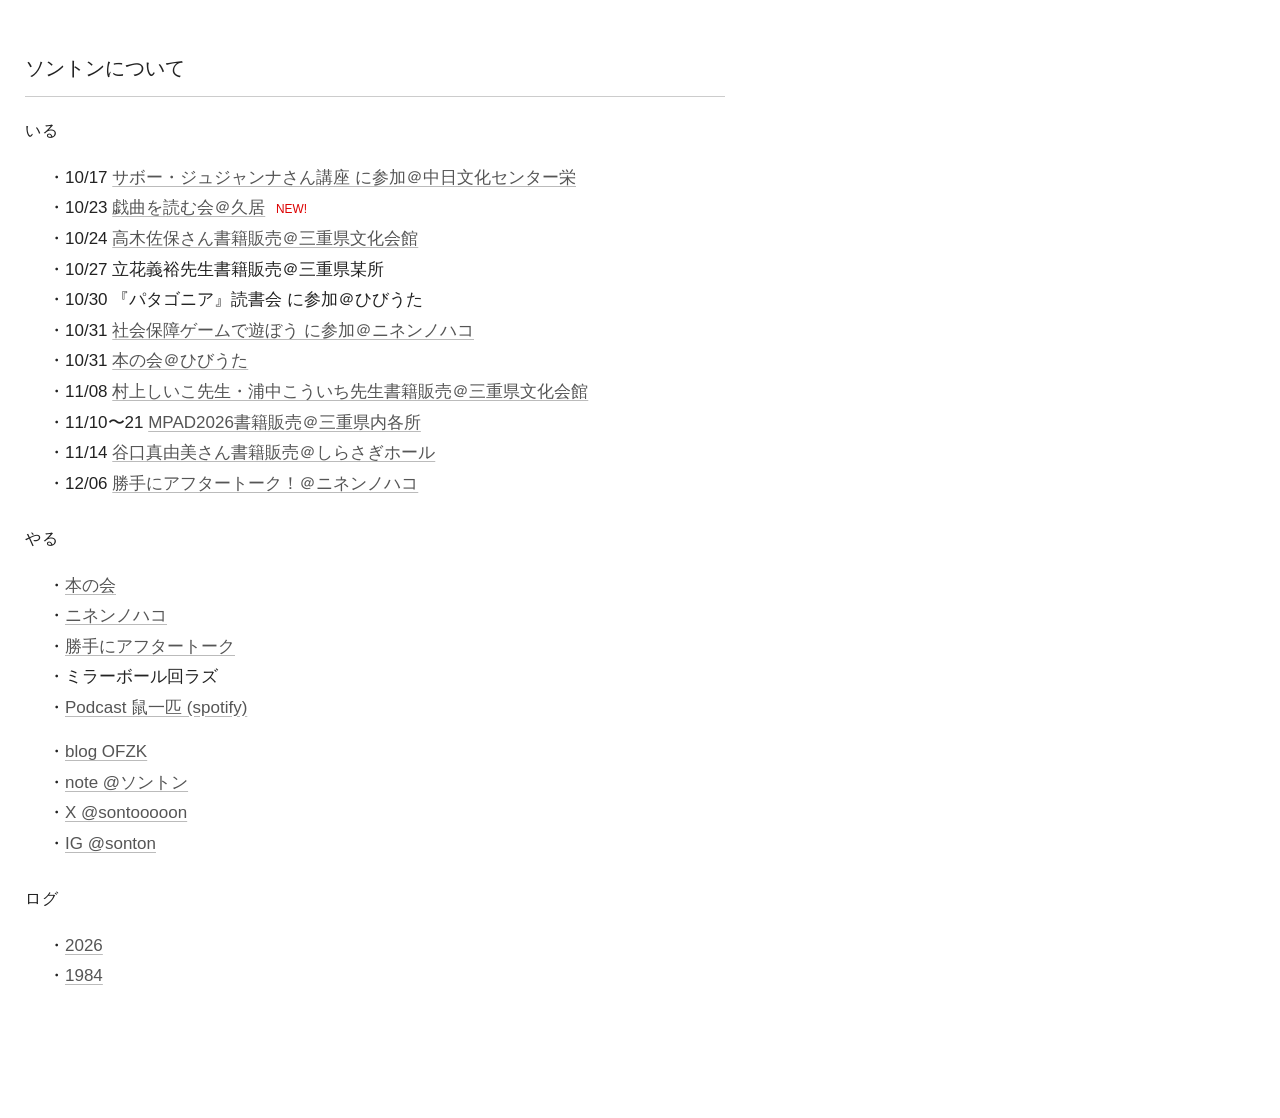
==== index.html @ ca7ebd00 "Update index.html" ====
<!DOCTYPE html>
<html lang="ja">

<head>
  <meta charset="UTF-8">
  <meta name="viewport" content="width=device-width, initial-scale=1.0">
  <title>ソントン</title>
  <link rel="stylesheet" href="style.css">
</head>

<body>
<main>

  <h1>ソントンについて</h1>
  <hr>

<h2>いる</h2>
  <ul>
  <li>10/17 <a href="https://www.chunichi-culture.com/programs/program_213548.html" target="_blank" rel="noopener noreferrer">
  サボー・ジュジャンナさん講座 に参加＠中日文化センター栄</a></li>
  <li>10/23 <a href="http://ken55555.blog94.fc2.com/blog-entry-1035.html" target="_blank" rel="noopener noreferrer">
  戯曲を読む会＠久居</a> <span class="new">NEW!</span></li>
  <li>10/24 <a href="https://www.center-mie.or.jp/manabi/event/sponsor/detail/59429" target="_blank" rel="noopener noreferrer">
  高木佐保さん書籍販売＠三重県文化会館</a></li>
  <li>10/27 立花義裕先生書籍販売＠三重県某所</li>
  <li>10/30 『パタゴニア』読書会 に参加＠ひびうた</li>
  <li>10/31 <a href="https://x.com/2yearBox/status/2087749714120933388" target="_blank" rel="noopener noreferrer">
  社会保障ゲームで遊ぼう に参加＠ニネンノハコ</a></li>
  <li>10/31 <a href="bookclub.html">本の会＠ひびうた</a></li>
  <li>11/08 <a href="https://www.library.pref.mie.lg.jp/book-fes/30.html" target="_blank" rel="noopener noreferrer">
  村上しいこ先生・浦中こういち先生書籍販売＠三重県文化会館</a></li>
  <li>11/10〜21 <a href="https://www.center-mie.or.jp/mpad/" target="_blank" rel="noopener noreferrer">
MPAD2026書籍販売＠三重県内各所</a></li>
  <li>11/14 <a href="https://www.info.city.tsu.mie.jp/shisei/keikaku_matizukuri_torikumi/1002223/1002231.html" target="_blank" rel="noopener noreferrer">
  谷口真由美さん書籍販売＠しらさぎホール</a></li>
  <li>12/06 <a href="after.html">勝手にアフタートーク！＠ニネンノハコ</a></li>
</ul>

<h2>やる</h2>
<ul>
<li><a href="bookclub.html">本の会</a></li>
  <li><a href="2yearbox.html">ニネンノハコ</a></li>
  <li><a href="after.html">勝手にアフタートーク</a></li>
  <li>ミラーボール回ラズ</li>
  <li>
    <a href="https://open.spotify.com/show/2Fx0NGYdMwCBhbUyGGpYxN?si=fc2ae98da0c445d3"
       target="_blank"
       rel="noopener noreferrer">
      Podcast 鼠一匹 (spotify)
    </a>
  </li>
    <li style="margin-top: 0.8em;"><a href="http://ken55555.blog94.fc2.com" target="_blank" rel="noopener noreferrer">blog OFZK</a></li>
    <li><a href="https://note.com/sontooooon" target="_blank" rel="noopener noreferrer">note @ソントン</a></li>
    <li><a href="https://x.com/sontooooon" target="_blank" rel="noopener noreferrer">X @sontooooon</a></li>
    <li><a href="https://www.instagram.com/sonton/" target="_blank" rel="noopener noreferrer">IG @sonton</a></li>
  </ul>



<h2>ログ</h2>
  <ul>
    <li><a href="log2026.html">2026</a></li>
    <li><a href="log1984.html">1984</a></li>
    
  </ul>
  
</main>
</body>

</html>
---- style.css ----
body {
  margin: 0;
  background: white;
  color: #222;

  font-family:
    -apple-system,
    BlinkMacSystemFont,
    "Helvetica Neue",
    sans-serif;

  font-size: 17px;
  line-height: 1.8;
}

main {
  max-width: 700px;
  margin: 0;
  padding: 50px 25px 100px;
}

/* サイト名 */
h1 {
  font-size: 20px;
  font-weight: normal;
  margin: 0 0 5px;
}

/* 区切り線 */
hr {
  border: 0;
  border-top: 1px solid #ccc;
  margin: 10px 0 20px;
}

/* セクション */
h2 {
  font-size: 16px;
  font-weight: normal;
  letter-spacing: 0.08em;
  margin: 0;
}

/* 通常のリスト */
ul {
  list-style-type: "・";
  margin-bottom: 1.5em;
}


/* リンク */
a {
  color: #555;
  text-decoration: underline;
  text-decoration-color: #bbb;
  text-underline-offset: 3px;
}

a:hover {
  color: #000;
  text-decoration-color: #222;
}

.new {
  font-size: 0.7em;
  margin-left: 0.5em;
  color: #d00;
}

.bookclub-photo {
  max-width: 100%;
  height: auto;
}
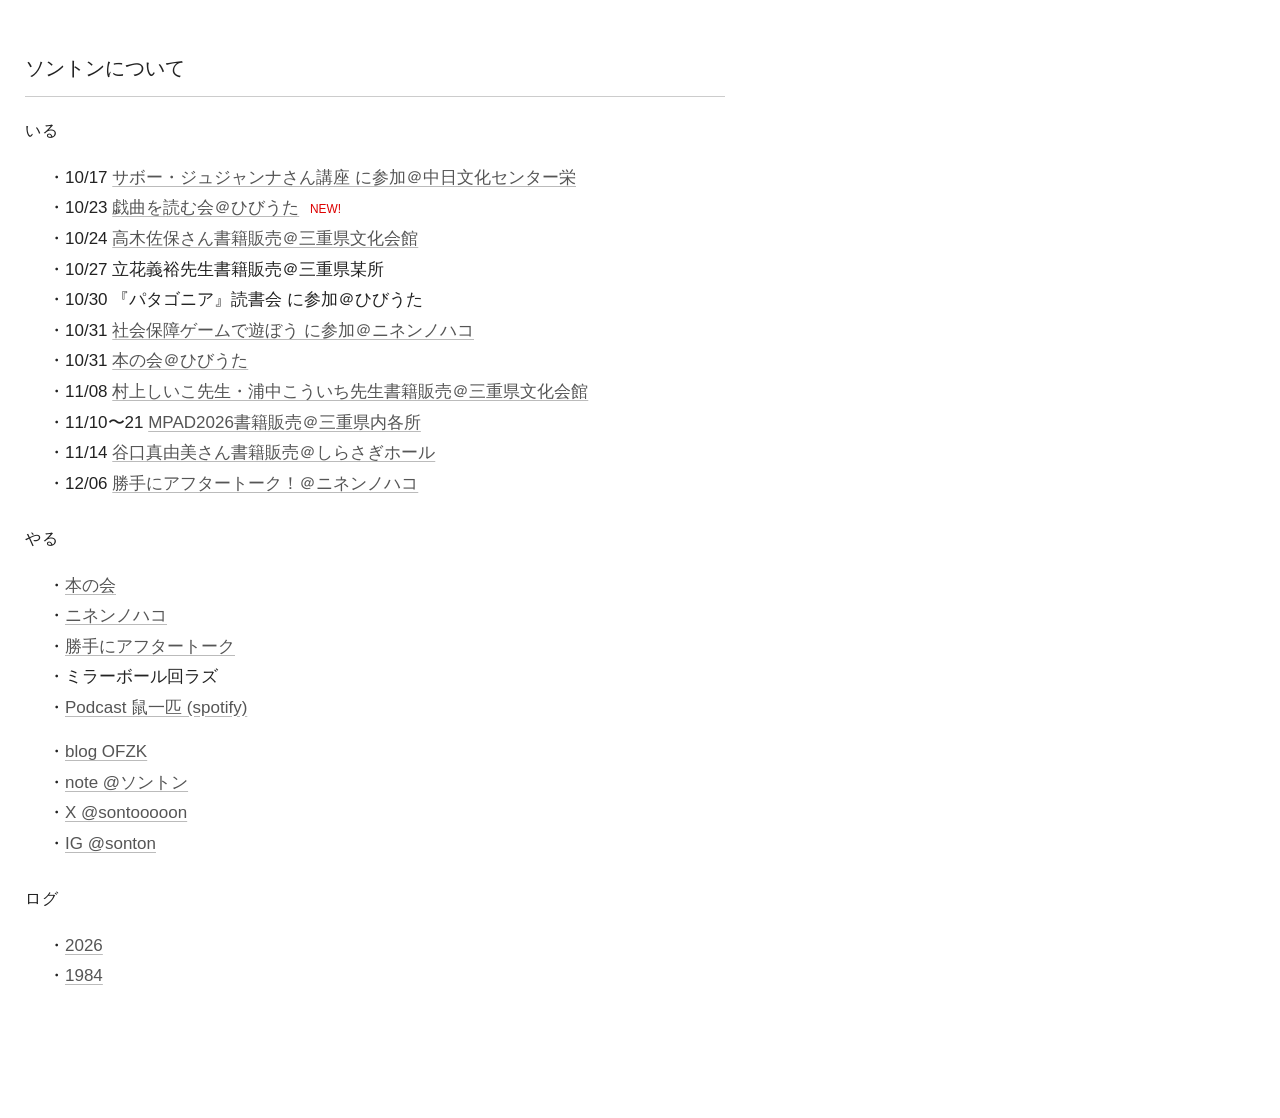
==== commit ec89dd1e: "Update index.html" ====
--- a/index.html
+++ b/index.html
@@ -19,7 +19,7 @@
   <li>10/17 <a href="https://www.chunichi-culture.com/programs/program_213548.html" target="_blank" rel="noopener noreferrer">
   サボー・ジュジャンナさん講座 に参加＠中日文化センター栄</a></li>
   <li>10/23 <a href="http://ken55555.blog94.fc2.com/blog-entry-1035.html" target="_blank" rel="noopener noreferrer">
-  戯曲を読む会＠久居</a> <span class="new">NEW!</span></li>
+  戯曲を読む会＠ひびうた</a> <span class="new">NEW!</span></li>
   <li>10/24 <a href="https://www.center-mie.or.jp/manabi/event/sponsor/detail/59429" target="_blank" rel="noopener noreferrer">
   高木佐保さん書籍販売＠三重県文化会館</a></li>
   <li>10/27 立花義裕先生書籍販売＠三重県某所</li>
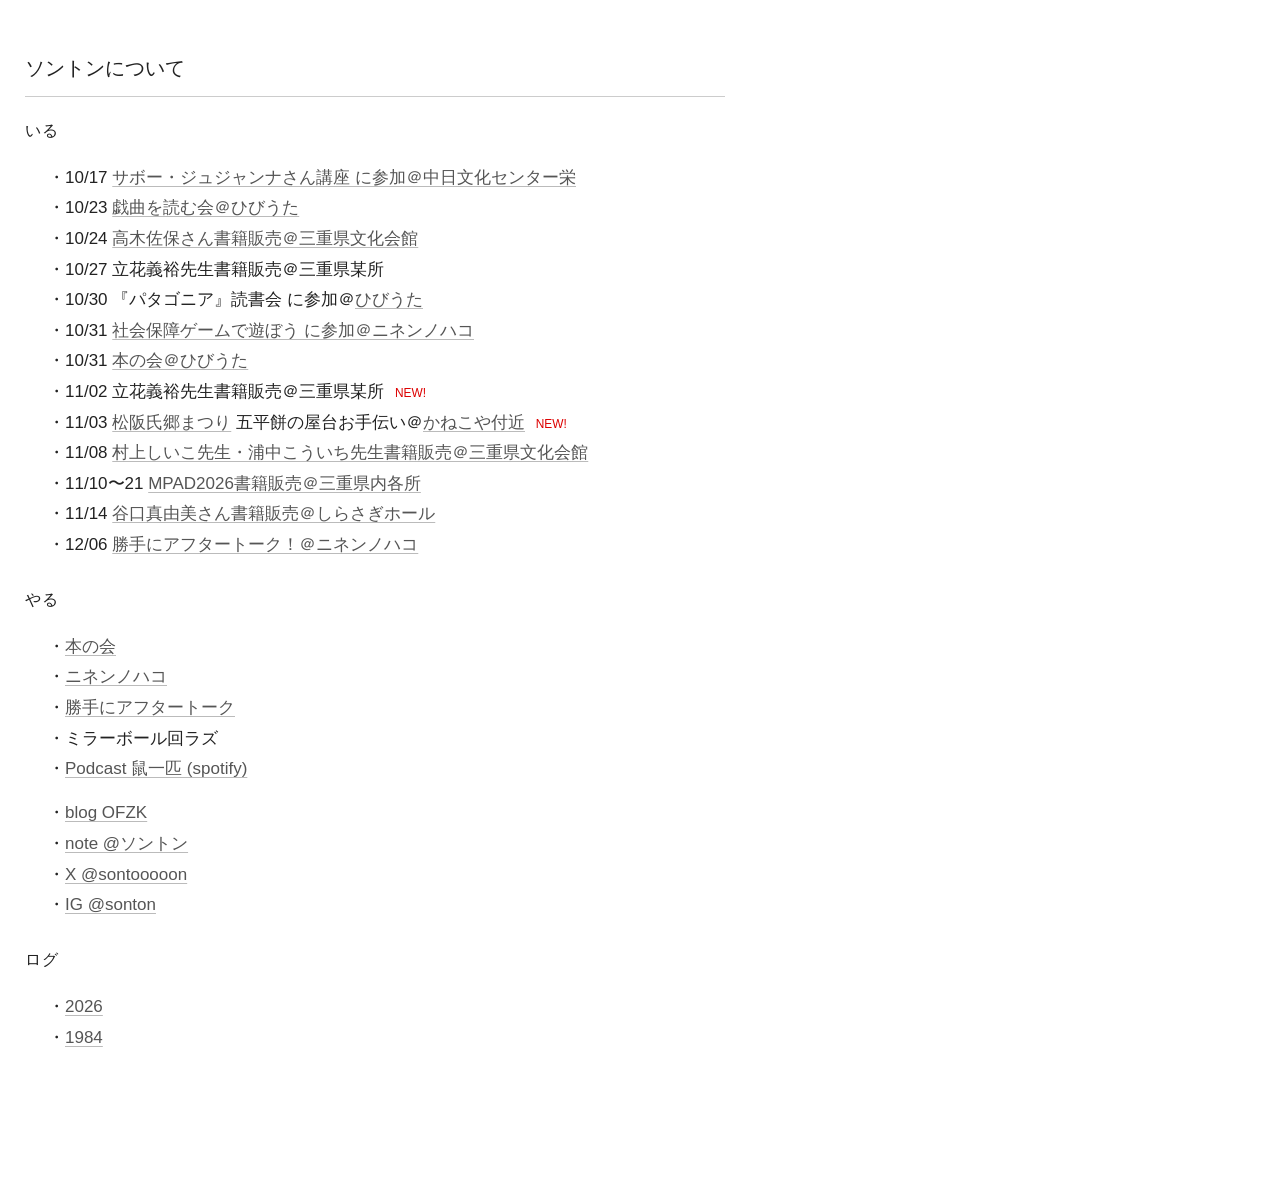
==== commit 3baeebc4: "Update index.html" ====
--- a/index.html
+++ b/index.html
@@ -19,14 +19,17 @@
   <li>10/17 <a href="https://www.chunichi-culture.com/programs/program_213548.html" target="_blank" rel="noopener noreferrer">
   サボー・ジュジャンナさん講座 に参加＠中日文化センター栄</a></li>
   <li>10/23 <a href="http://ken55555.blog94.fc2.com/blog-entry-1035.html" target="_blank" rel="noopener noreferrer">
-  戯曲を読む会＠ひびうた</a> <span class="new">NEW!</span></li>
+  戯曲を読む会＠ひびうた</a></li>
   <li>10/24 <a href="https://www.center-mie.or.jp/manabi/event/sponsor/detail/59429" target="_blank" rel="noopener noreferrer">
   高木佐保さん書籍販売＠三重県文化会館</a></li>
   <li>10/27 立花義裕先生書籍販売＠三重県某所</li>
-  <li>10/30 『パタゴニア』読書会 に参加＠ひびうた</li>
+  <li>10/30 『パタゴニア』読書会 に参加＠<a href="<https://www.hibiuta.org>" target="_blank" rel="noopener noreferrer">ひびうた</a></li>
   <li>10/31 <a href="https://x.com/2yearBox/status/2087749714120933388" target="_blank" rel="noopener noreferrer">
   社会保障ゲームで遊ぼう に参加＠ニネンノハコ</a></li>
   <li>10/31 <a href="bookclub.html">本の会＠ひびうた</a></li>
+  <li>11/02 立花義裕先生書籍販売＠三重県某所 <span class="new">NEW!</span></li>
+  <li>11/03 <a href="https://www.matsusaka-kanko.com/information/information/2017年11月3日（金・祝）第56回%E3%80%80氏郷まつり/" target="_blank" rel="noopener noreferrer">
+松阪氏郷まつり</a> 五平餅の屋台お手伝い＠<a href="<https://www.e-kanekoya.com/f/shoplist>" target="_blank" rel="noopener noreferrer">かねこや付近</a> <span class="new">NEW!</span></li>
   <li>11/08 <a href="https://www.library.pref.mie.lg.jp/book-fes/30.html" target="_blank" rel="noopener noreferrer">
   村上しいこ先生・浦中こういち先生書籍販売＠三重県文化会館</a></li>
   <li>11/10〜21 <a href="https://www.center-mie.or.jp/mpad/" target="_blank" rel="noopener noreferrer">
@@ -61,7 +64,6 @@
   <ul>
     <li><a href="log2026.html">2026</a></li>
     <li><a href="log1984.html">1984</a></li>
-    
   </ul>
   
 </main>
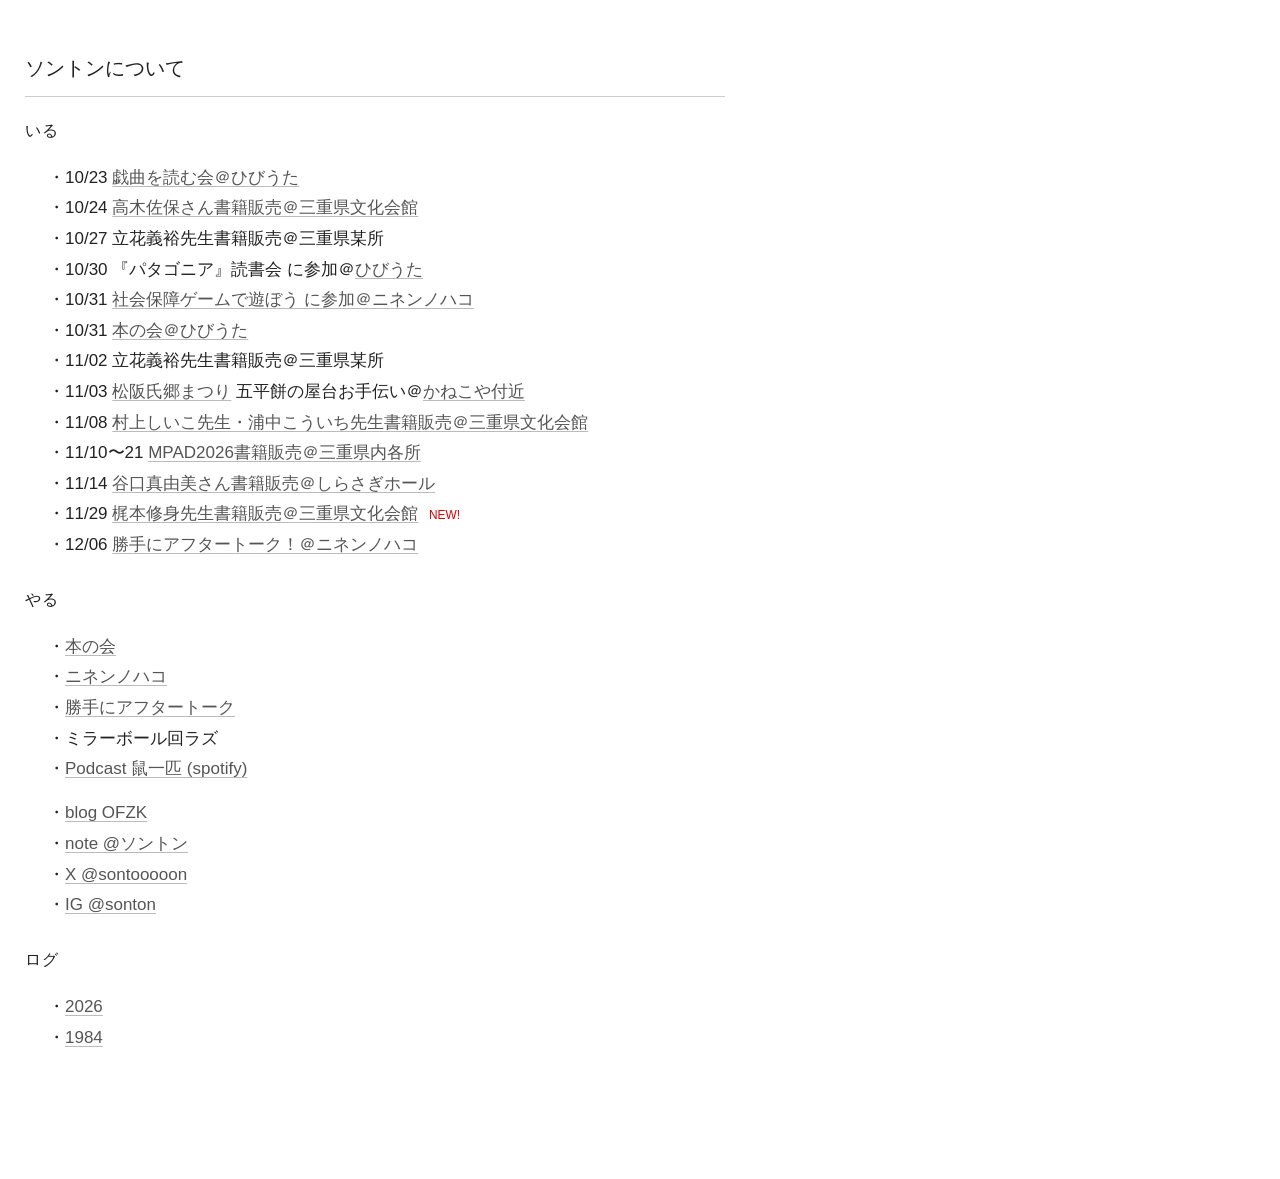
==== commit 1222c90a: "Update index.html" ====
--- a/index.html
+++ b/index.html
@@ -16,8 +16,6 @@
 
 <h2>いる</h2>
   <ul>
-  <li>10/17 <a href="https://www.chunichi-culture.com/programs/program_213548.html" target="_blank" rel="noopener noreferrer">
-  サボー・ジュジャンナさん講座 に参加＠中日文化センター栄</a></li>
   <li>10/23 <a href="http://ken55555.blog94.fc2.com/blog-entry-1035.html" target="_blank" rel="noopener noreferrer">
   戯曲を読む会＠ひびうた</a></li>
   <li>10/24 <a href="https://www.center-mie.or.jp/manabi/event/sponsor/detail/59429" target="_blank" rel="noopener noreferrer">
@@ -27,15 +25,17 @@
   <li>10/31 <a href="https://x.com/2yearBox/status/2087749714120933388" target="_blank" rel="noopener noreferrer">
   社会保障ゲームで遊ぼう に参加＠ニネンノハコ</a></li>
   <li>10/31 <a href="bookclub.html">本の会＠ひびうた</a></li>
-  <li>11/02 立花義裕先生書籍販売＠三重県某所 <span class="new">NEW!</span></li>
+  <li>11/02 立花義裕先生書籍販売＠三重県某所 </li>
   <li>11/03 <a href="https://www.matsusaka-kanko.com/information/information/2017年11月3日（金・祝）第56回%E3%80%80氏郷まつり/" target="_blank" rel="noopener noreferrer">
-松阪氏郷まつり</a> 五平餅の屋台お手伝い＠<a href="<https://www.e-kanekoya.com/f/shoplist>" target="_blank" rel="noopener noreferrer">かねこや付近</a> <span class="new">NEW!</span></li>
+松阪氏郷まつり</a> 五平餅の屋台お手伝い＠<a href="<https://www.e-kanekoya.com/f/shoplist>" target="_blank" rel="noopener noreferrer">かねこや付近</a></li>
   <li>11/08 <a href="https://www.library.pref.mie.lg.jp/book-fes/30.html" target="_blank" rel="noopener noreferrer">
   村上しいこ先生・浦中こういち先生書籍販売＠三重県文化会館</a></li>
   <li>11/10〜21 <a href="https://www.center-mie.or.jp/mpad/" target="_blank" rel="noopener noreferrer">
 MPAD2026書籍販売＠三重県内各所</a></li>
   <li>11/14 <a href="https://www.info.city.tsu.mie.jp/shisei/keikaku_matizukuri_torikumi/1002223/1002231.html" target="_blank" rel="noopener noreferrer">
   谷口真由美さん書籍販売＠しらさぎホール</a></li>
+  <li>11/29 <a href="https://www.center-mie.or.jp/manabi/event/sponsor/detail/59491" target="_blank" rel="noopener noreferrer">
+  梶本修身先生書籍販売＠三重県文化会館</a> <span class="new">NEW!</span></li>
   <li>12/06 <a href="after.html">勝手にアフタートーク！＠ニネンノハコ</a></li>
 </ul>
 
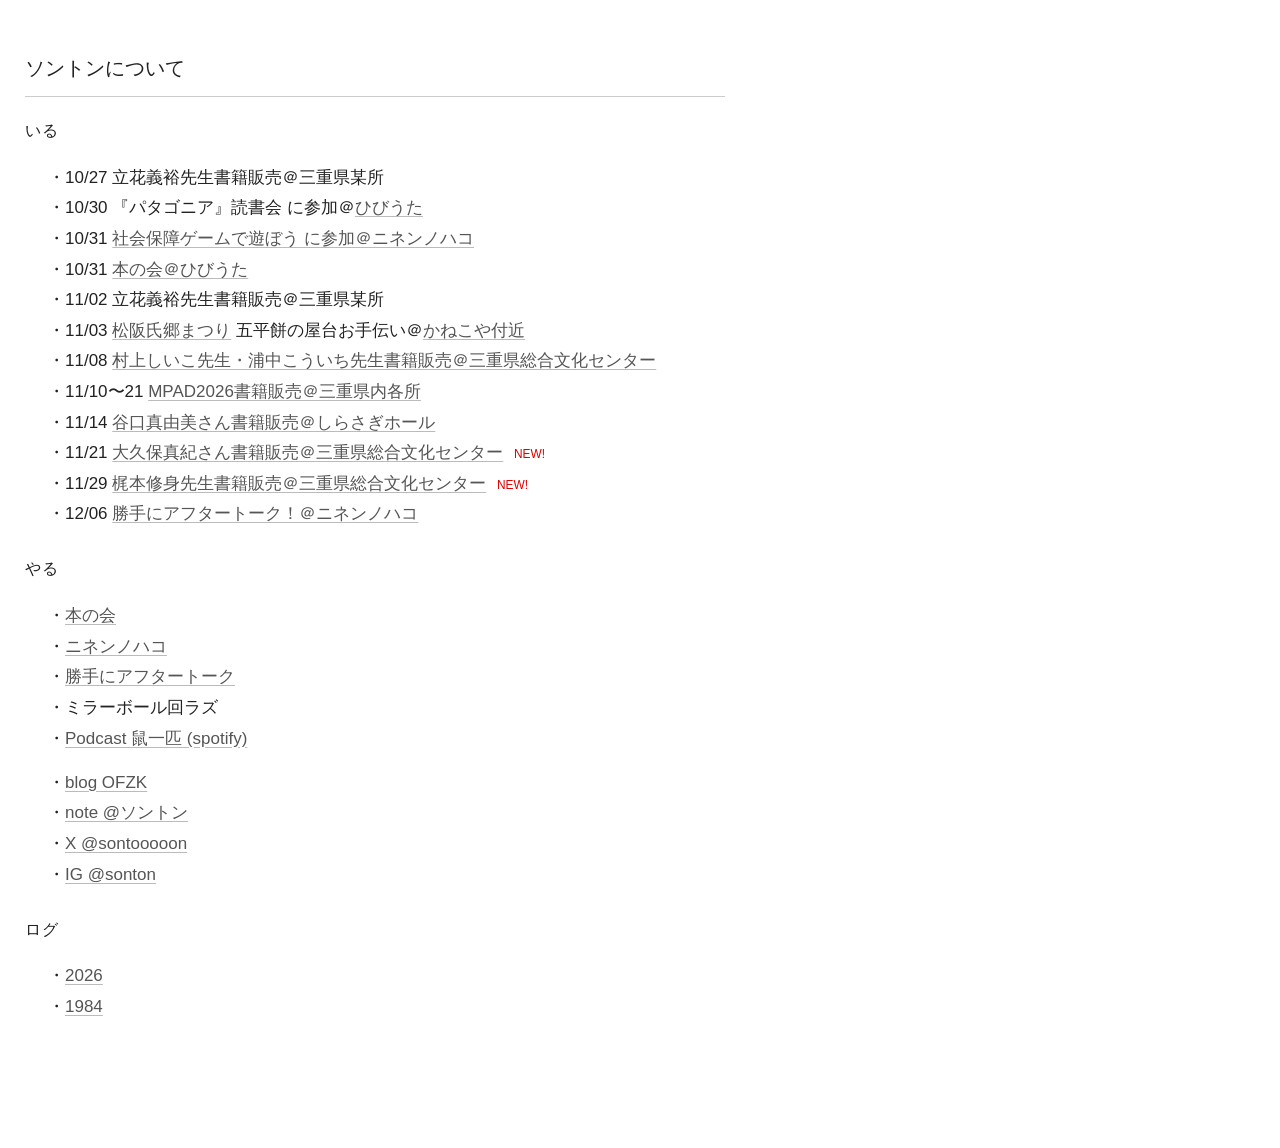
==== commit 0a3da5c3: "Update index.html" ====
--- a/index.html
+++ b/index.html
@@ -16,26 +16,24 @@
 
 <h2>いる</h2>
   <ul>
-  <li>10/23 <a href="http://ken55555.blog94.fc2.com/blog-entry-1035.html" target="_blank" rel="noopener noreferrer">
-  戯曲を読む会＠ひびうた</a></li>
-  <li>10/24 <a href="https://www.center-mie.or.jp/manabi/event/sponsor/detail/59429" target="_blank" rel="noopener noreferrer">
-  高木佐保さん書籍販売＠三重県文化会館</a></li>
   <li>10/27 立花義裕先生書籍販売＠三重県某所</li>
   <li>10/30 『パタゴニア』読書会 に参加＠<a href="<https://www.hibiuta.org>" target="_blank" rel="noopener noreferrer">ひびうた</a></li>
   <li>10/31 <a href="https://x.com/2yearBox/status/2087749714120933388" target="_blank" rel="noopener noreferrer">
   社会保障ゲームで遊ぼう に参加＠ニネンノハコ</a></li>
   <li>10/31 <a href="bookclub.html">本の会＠ひびうた</a></li>
-  <li>11/02 立花義裕先生書籍販売＠三重県某所 </li>
+  <li>11/02 立花義裕先生書籍販売＠三重県某所</li>
   <li>11/03 <a href="https://www.matsusaka-kanko.com/information/information/2017年11月3日（金・祝）第56回%E3%80%80氏郷まつり/" target="_blank" rel="noopener noreferrer">
 松阪氏郷まつり</a> 五平餅の屋台お手伝い＠<a href="<https://www.e-kanekoya.com/f/shoplist>" target="_blank" rel="noopener noreferrer">かねこや付近</a></li>
   <li>11/08 <a href="https://www.library.pref.mie.lg.jp/book-fes/30.html" target="_blank" rel="noopener noreferrer">
-  村上しいこ先生・浦中こういち先生書籍販売＠三重県文化会館</a></li>
+  村上しいこ先生・浦中こういち先生書籍販売＠三重県総合文化センター</a></li>
   <li>11/10〜21 <a href="https://www.center-mie.or.jp/mpad/" target="_blank" rel="noopener noreferrer">
 MPAD2026書籍販売＠三重県内各所</a></li>
   <li>11/14 <a href="https://www.info.city.tsu.mie.jp/shisei/keikaku_matizukuri_torikumi/1002223/1002231.html" target="_blank" rel="noopener noreferrer">
   谷口真由美さん書籍販売＠しらさぎホール</a></li>
+  <li>11/21 <a href="https://www.center-mie.or.jp/frente/event/sponsor/detail/60035" target="_blank" rel="noopener noreferrer">
+  大久保真紀さん書籍販売＠三重県総合文化センター</a> <span class="new">NEW!</span></li>
   <li>11/29 <a href="https://www.center-mie.or.jp/manabi/event/sponsor/detail/59491" target="_blank" rel="noopener noreferrer">
-  梶本修身先生書籍販売＠三重県文化会館</a> <span class="new">NEW!</span></li>
+  梶本修身先生書籍販売＠三重県総合文化センター</a> <span class="new">NEW!</span></li>
   <li>12/06 <a href="after.html">勝手にアフタートーク！＠ニネンノハコ</a></li>
 </ul>
 
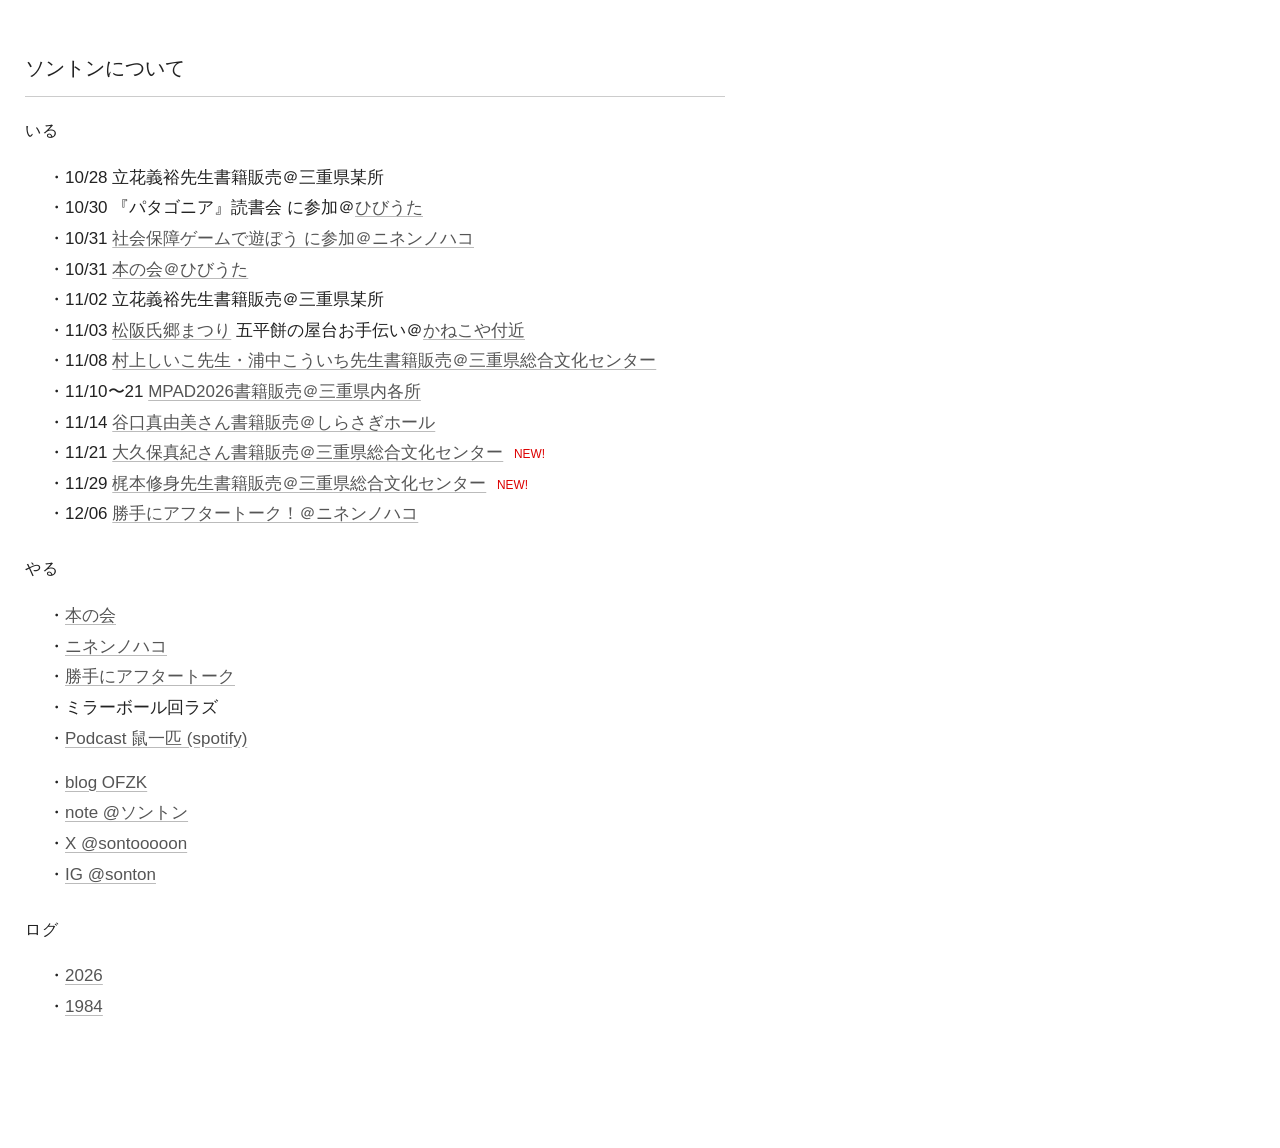
==== commit 3529938b: "Update index.html" ====
--- a/index.html
+++ b/index.html
@@ -16,7 +16,7 @@
 
 <h2>いる</h2>
   <ul>
-  <li>10/27 立花義裕先生書籍販売＠三重県某所</li>
+  <li>10/28 立花義裕先生書籍販売＠三重県某所</li>
   <li>10/30 『パタゴニア』読書会 に参加＠<a href="<https://www.hibiuta.org>" target="_blank" rel="noopener noreferrer">ひびうた</a></li>
   <li>10/31 <a href="https://x.com/2yearBox/status/2087749714120933388" target="_blank" rel="noopener noreferrer">
   社会保障ゲームで遊ぼう に参加＠ニネンノハコ</a></li>
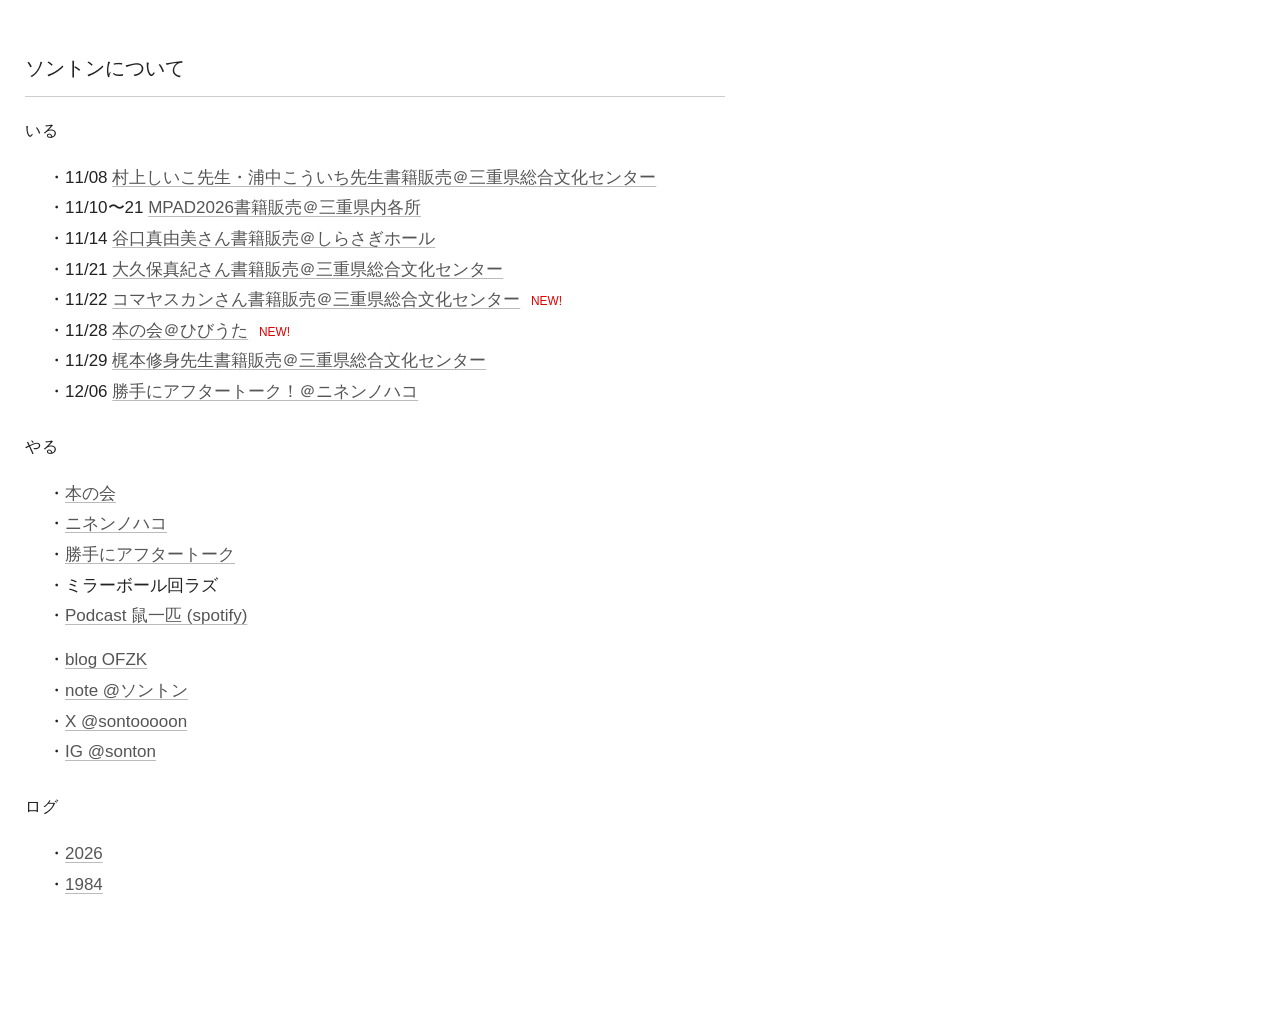
==== commit 17ee41af: "Update index.html" ====
--- a/index.html
+++ b/index.html
@@ -16,14 +16,6 @@
 
 <h2>いる</h2>
   <ul>
-  <li>10/28 立花義裕先生書籍販売＠三重県某所</li>
-  <li>10/30 『パタゴニア』読書会 に参加＠<a href="<https://www.hibiuta.org>" target="_blank" rel="noopener noreferrer">ひびうた</a></li>
-  <li>10/31 <a href="https://x.com/2yearBox/status/2087749714120933388" target="_blank" rel="noopener noreferrer">
-  社会保障ゲームで遊ぼう に参加＠ニネンノハコ</a></li>
-  <li>10/31 <a href="bookclub.html">本の会＠ひびうた</a></li>
-  <li>11/02 立花義裕先生書籍販売＠三重県某所</li>
-  <li>11/03 <a href="https://www.matsusaka-kanko.com/information/information/2017年11月3日（金・祝）第56回%E3%80%80氏郷まつり/" target="_blank" rel="noopener noreferrer">
-松阪氏郷まつり</a> 五平餅の屋台お手伝い＠<a href="<https://www.e-kanekoya.com/f/shoplist>" target="_blank" rel="noopener noreferrer">かねこや付近</a></li>
   <li>11/08 <a href="https://www.library.pref.mie.lg.jp/book-fes/30.html" target="_blank" rel="noopener noreferrer">
   村上しいこ先生・浦中こういち先生書籍販売＠三重県総合文化センター</a></li>
   <li>11/10〜21 <a href="https://www.center-mie.or.jp/mpad/" target="_blank" rel="noopener noreferrer">
@@ -31,9 +23,12 @@
   <li>11/14 <a href="https://www.info.city.tsu.mie.jp/shisei/keikaku_matizukuri_torikumi/1002223/1002231.html" target="_blank" rel="noopener noreferrer">
   谷口真由美さん書籍販売＠しらさぎホール</a></li>
   <li>11/21 <a href="https://www.center-mie.or.jp/frente/event/sponsor/detail/60035" target="_blank" rel="noopener noreferrer">
-  大久保真紀さん書籍販売＠三重県総合文化センター</a> <span class="new">NEW!</span></li>
+  大久保真紀さん書籍販売＠三重県総合文化センター</a></li>
+  <li>11/22 <a href="https://www.pref.mie.lg.jp/EVENTS/evt0007200790.htm" target="_blank" rel="noopener noreferrer">
+  コマヤスカンさん書籍販売＠三重県総合文化センター</a> <span class="new">NEW!</span> </li>
+  <li>11/28 <a href="bookclub.html">本の会＠ひびうた</a> <span class="new">NEW!</span></li>
   <li>11/29 <a href="https://www.center-mie.or.jp/manabi/event/sponsor/detail/59491" target="_blank" rel="noopener noreferrer">
-  梶本修身先生書籍販売＠三重県総合文化センター</a> <span class="new">NEW!</span></li>
+  梶本修身先生書籍販売＠三重県総合文化センター</a></li>
   <li>12/06 <a href="after.html">勝手にアフタートーク！＠ニネンノハコ</a></li>
 </ul>
 
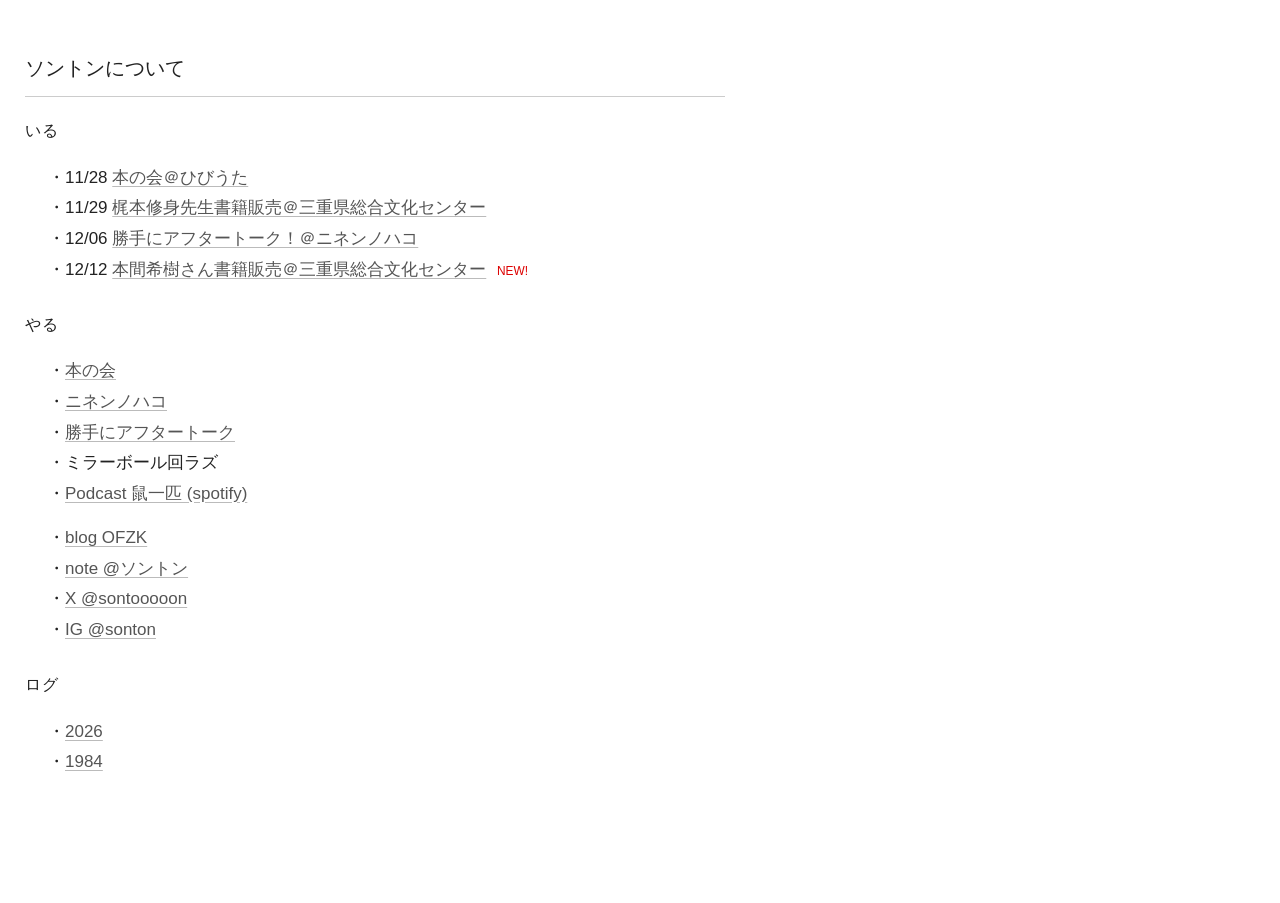
==== commit df037954: "Update index.html" ====
--- a/index.html
+++ b/index.html
@@ -16,20 +16,12 @@
 
 <h2>いる</h2>
   <ul>
-  <li>11/08 <a href="https://www.library.pref.mie.lg.jp/book-fes/30.html" target="_blank" rel="noopener noreferrer">
-  村上しいこ先生・浦中こういち先生書籍販売＠三重県総合文化センター</a></li>
-  <li>11/10〜21 <a href="https://www.center-mie.or.jp/mpad/" target="_blank" rel="noopener noreferrer">
-MPAD2026書籍販売＠三重県内各所</a></li>
-  <li>11/14 <a href="https://www.info.city.tsu.mie.jp/shisei/keikaku_matizukuri_torikumi/1002223/1002231.html" target="_blank" rel="noopener noreferrer">
-  谷口真由美さん書籍販売＠しらさぎホール</a></li>
-  <li>11/21 <a href="https://www.center-mie.or.jp/frente/event/sponsor/detail/60035" target="_blank" rel="noopener noreferrer">
-  大久保真紀さん書籍販売＠三重県総合文化センター</a></li>
-  <li>11/22 <a href="https://www.pref.mie.lg.jp/EVENTS/evt0007200790.htm" target="_blank" rel="noopener noreferrer">
-  コマヤスカンさん書籍販売＠三重県総合文化センター</a> <span class="new">NEW!</span> </li>
-  <li>11/28 <a href="bookclub.html">本の会＠ひびうた</a> <span class="new">NEW!</span></li>
+  <li>11/28 <a href="bookclub.html">本の会＠ひびうた</a></li>
   <li>11/29 <a href="https://www.center-mie.or.jp/manabi/event/sponsor/detail/59491" target="_blank" rel="noopener noreferrer">
   梶本修身先生書籍販売＠三重県総合文化センター</a></li>
   <li>12/06 <a href="after.html">勝手にアフタートーク！＠ニネンノハコ</a></li>
+  <li>12/12 <a href="https://www.center-mie.or.jp/manabi/event/sponsor/detail/59932" target="_blank" rel="noopener noreferrer">
+  本間希樹さん書籍販売＠三重県総合文化センター</a> <span class="new">NEW!</span></li>
 </ul>
 
 <h2>やる</h2>
